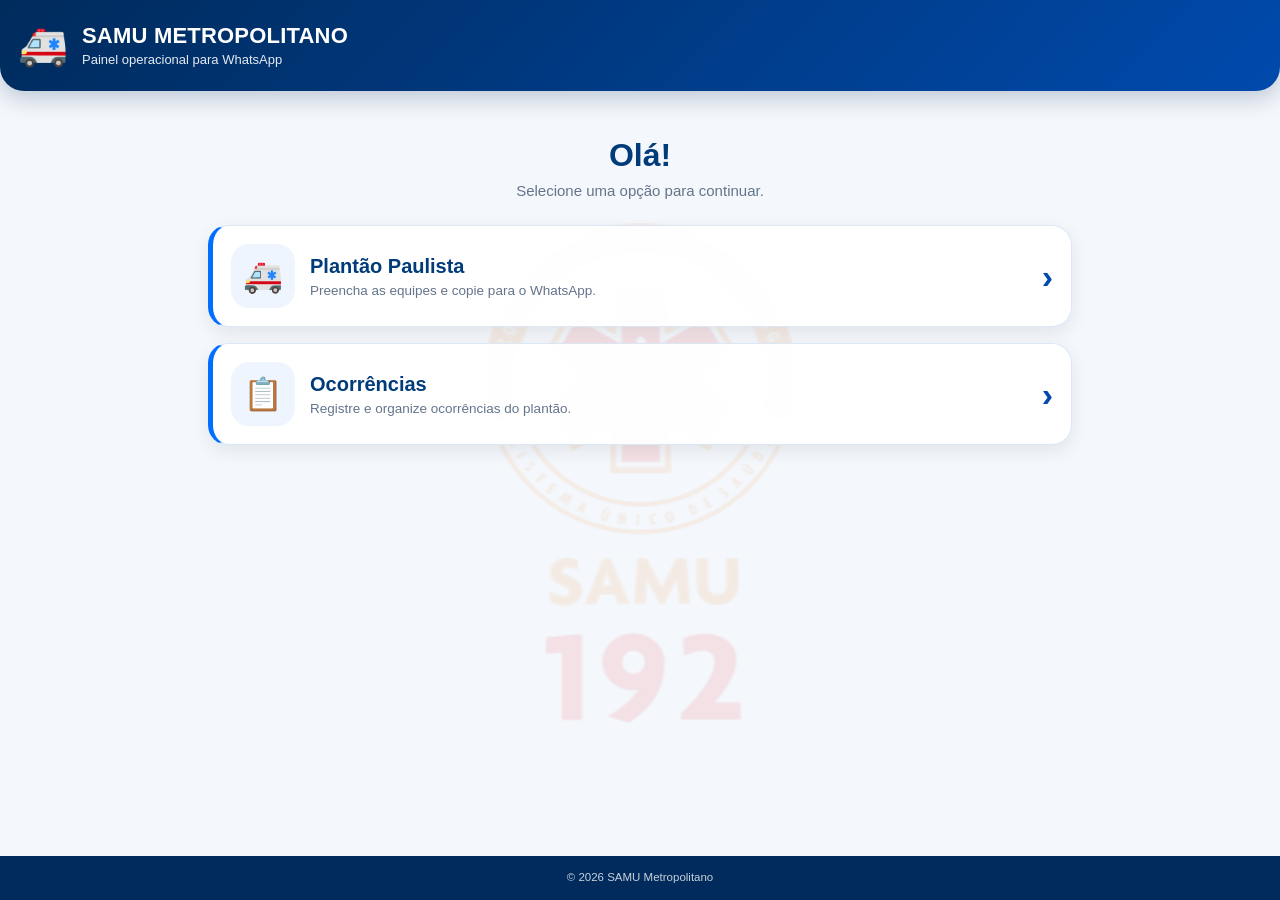
==== plantao.html @ abeb9617 "plantao.html" ====
<!DOCTYPE html>
<html lang="pt-BR">
<head>
  <meta charset="UTF-8">
  <meta name="viewport" content="width=device-width, initial-scale=1.0">
  <title>SAMU Metropolitano</title>
  <link rel="stylesheet" href="style.css">
</head>
<body>

<header class="app-header">
  <div class="logo">🚑</div>

  <div>
    <h1>SAMU Metropolitano</h1>
    <p>Painel operacional para WhatsApp</p>
  </div>
</header>

<main class="menu-container">

  <section class="menu-intro">
    <h2>Olá!</h2>
    <p>Selecione uma opção para continuar.</p>
  </section>

  <a href="plantao.html" class="menu-card">
    <div class="card-info">
      <div class="icone">🚑</div>

      <div>
        <h3>Plantão Paulista</h3>
        <p>Preencha as equipes e copie para o WhatsApp.</p>
      </div>
    </div>

    <span class="seta">›</span>
  </a>

  <a href="ocorrencias.html" class="menu-card">
    <div class="card-info">
      <div class="icone">📋</div>

      <div>
        <h3>Ocorrências</h3>
        <p>Registre e organize ocorrências do plantão.</p>
      </div>
    </div>

    <span class="seta">›</span>
  </a>

</main>

<footer>
  © 2026 SAMU Metropolitano
</footer>

</body>
</html>
---- style.css ----
:root {
  --azul-900: #002b5c;
  --azul-800: #003b7a;
  --azul-700: #004aad;
  --azul-500: #006eff;
  --azul-100: #eef5ff;

  --verde: #12a538;
  --verde-sucesso: #16a34a;
  --vermelho: #dc2626;
  --laranja: #f59e0b;

  --texto: #0f172a;
  --texto-suave: #64748b;
  --borda: #dbe7f5;
  --fundo: #f4f7fb;
  --card: #ffffff;

  --raio-card: 18px;
  --sombra: 0 6px 18px rgba(15, 23, 42, 0.08);
  --sombra-forte: 0 8px 22px rgba(0, 43, 92, 0.22);
  --transicao: 180ms ease;
}

* {
  margin: 0;
  padding: 0;
  box-sizing: border-box;
  font-family: -apple-system, BlinkMacSystemFont, "Segoe UI", Roboto, Arial, sans-serif;
  -webkit-tap-highlight-color: transparent;
}

html {
  scroll-behavior: smooth;
  text-size-adjust: 100%;
  -webkit-text-size-adjust: 100%;
}

body {
  background: var(--fundo);
  color: var(--texto);
  min-height: 100vh;
  display: flex;
  flex-direction: column;
  overflow-x: hidden;
}

/* HEADER */

.app-header {
  background: linear-gradient(135deg, var(--azul-900), var(--azul-700));
  color: white;
  padding: calc(22px + env(safe-area-inset-top)) 18px 22px;
  display: flex;
  align-items: center;
  gap: 14px;
  border-bottom-left-radius: 24px;
  border-bottom-right-radius: 24px;
  box-shadow: var(--sombra-forte);
  animation: entradaTopo 300ms ease both;
}

.logo {
  font-size: 40px;
  flex-shrink: 0;
}

.app-header h1 {
  text-transform: uppercase;
  font-size: 22px;
  line-height: 1.1;
  letter-spacing: 0.2px;
}

.app-header p {
  font-size: 13px;
  opacity: 0.9;
  margin-top: 4px;
}

/* MENU PRINCIPAL */

.menu-container {
  flex: 1;
  width: 100%;
  max-width: 900px;
  margin: 28px auto;
  padding: 18px;
  position: relative;
  z-index: 1;
  animation: subirSuave 350ms ease both;
}

.menu-container::before {
  content: "";
  position: fixed;
  top: 50%;
  left: 50%;
  width: 500px;
  height: 500px;
  transform: translate(-50%, -50%);
  background-image: url("logo-samu.png");
  background-repeat: no-repeat;
  background-position: center;
  background-size: contain;
  opacity: 0.10;
  pointer-events: none;
  z-index: -1;
  will-change: transform;
}

.menu-intro {
  text-align: center;
  margin-bottom: 26px;
  background: transparent;
  box-shadow: none;
  padding: 0;
}

.menu-intro h2 {
  font-size: 32px;
  color: var(--azul-800);
  margin-bottom: 8px;
}

.menu-intro p {
  color: var(--texto-suave);
  font-size: 15px;
}

.menu-card {
  background: rgba(255, 255, 255, 0.94);
  backdrop-filter: blur(8px);
  -webkit-backdrop-filter: blur(8px);
  border: 1px solid var(--borda);
  border-left: 5px solid var(--azul-500);
  border-radius: 20px;
  padding: 18px;
  margin-bottom: 16px;
  display: flex;
  align-items: center;
  justify-content: space-between;
  gap: 14px;
  text-decoration: none;
  color: inherit;
  box-shadow: var(--sombra);
  transition: transform var(--transicao), box-shadow var(--transicao), border-color var(--transicao);
}

.menu-card:hover {
  transform: translateY(-3px);
  box-shadow: 0 12px 26px rgba(15, 23, 42, 0.11);
}

.menu-card:active {
  transform: scale(0.985);
}

.card-info {
  display: flex;
  align-items: center;
  gap: 15px;
}

.icone {
  width: 64px;
  height: 64px;
  border-radius: 18px;
  background: var(--azul-100);
  display: flex;
  align-items: center;
  justify-content: center;
  font-size: 32px;
  flex-shrink: 0;
}

.menu-card h3 {
  color: var(--azul-800);
  font-size: 20px;
  margin-bottom: 5px;
}

.menu-card p {
  color: var(--texto-suave);
  font-size: 13.5px;
}

.seta {
  color: var(--azul-700);
  font-size: 34px;
  font-weight: bold;
  flex-shrink: 0;
  transition: transform var(--transicao);
}

.menu-card:active .seta {
  transform: translateX(3px);
}

/* PLANTÃO */

.voltar {
  display: inline-block;
  width: fit-content;
  margin: 16px 16px 0;
  padding: 10px 14px;
  background: var(--azul-700);
  color: white;
  text-decoration: none;
  border-radius: 12px;
  font-size: 14px;
  font-weight: 700;
  box-shadow: 0 4px 12px rgba(0, 74, 173, 0.2);
  transition: transform var(--transicao), opacity var(--transicao);
}

.voltar:active {
  transform: scale(0.98);
}

.plantao-layout {
  flex: 1;
  display: grid;
  grid-template-columns: 1fr 1fr;
  gap: 22px;
  padding: 22px;
  animation: subirSuave 350ms ease both;
}

section {
  background: var(--card);
  border-radius: var(--raio-card);
  padding: 18px;
  box-shadow: var(--sombra);
}

h2 {
  color: var(--azul-800);
  margin-bottom: 18px;
  font-size: 20px;
}

.card {
  border: 1px solid var(--borda);
  border-left: 5px solid var(--azul-500);
  border-radius: 16px;
  padding: 15px;
  margin-bottom: 16px;
  background: #fbfdff;
}

.card h3 {
  margin-bottom: 14px;
  color: var(--azul-800);
  font-size: 18px;
}

.campo {
  margin-bottom: 12px;
}

.campo label {
  display: block;
  font-weight: 700;
  margin-bottom: 6px;
  font-size: 14px;
  color: #1e293b;
}

.campo input,
.campo select {
  width: 100%;
  min-height: 46px;
  padding: 12px;
  border: 1px solid #cfd8e3;
  border-radius: 12px;
  font-size: 16px;
  background: white;
  color: var(--texto);
  outline: none;
  transition: border-color var(--transicao), box-shadow var(--transicao), background var(--transicao);
}

.campo input:focus,
.campo select:focus,
textarea:focus {
  border-color: var(--azul-500);
  box-shadow: 0 0 0 3px rgba(0, 110, 255, 0.12);
}

.botoes {
  display: flex;
  gap: 12px;
  background: white;
  padding-top: 10px;
}

button {
  width: 100%;
  min-height: 48px;
  padding: 14px;
  background: var(--azul-500);
  color: white;
  border: none;
  border-radius: 14px;
  font-size: 15px;
  font-weight: 800;
  cursor: pointer;
  box-shadow: 0 4px 12px rgba(0, 110, 255, 0.25);
  transition: transform 120ms ease, box-shadow 180ms ease, background 180ms ease, opacity 180ms ease;
  touch-action: manipulation;
}

button:active {
  transform: scale(0.97);
  box-shadow: 0 2px 8px rgba(0, 110, 255, 0.18);
}

.limpar {
  background: white;
  color: #e63946;
  border: 1px solid #e63946;
  box-shadow: none;
}

.whatsapp {
  background: var(--verde);
  margin-top: 15px;
  box-shadow: 0 4px 12px rgba(18, 165, 56, 0.25);
}

textarea {
  width: 100%;
  min-height: 650px;
  resize: vertical;
  padding: 16px;
  border-radius: 16px;
  border: 1px solid #b7e4c7;
  background: #f1fff5;
  font-size: 15px;
  line-height: 1.5;
  color: var(--texto);
  outline: none;
}

/* BOTÕES DA EQUIPE MOTO */

.botoes-moto {
  display: flex;
  gap: 10px;
  margin-bottom: 14px;
}

.botao-adicionar {
  background: var(--azul-100);
  color: var(--azul-700);
  border: 1px dashed var(--azul-500);
  box-shadow: none;
}

.botao-remover {
  background: #fff1f2;
  color: var(--vermelho);
  border: 1px dashed var(--vermelho);
  box-shadow: none;
}

/* EFEITO GERAR MENSAGEM */

.botao-gerando {
  background: var(--laranja) !important;
  transform: scale(0.98);
}

.botao-sucesso {
  background: var(--verde-sucesso) !important;
}

/* FOOTER */

footer {
  margin-top: auto;
  text-align: center;
  padding: 13px 14px calc(15px + env(safe-area-inset-bottom));
  background: var(--azul-900);
  color: rgba(255, 255, 255, 0.78);
  font-size: 11.5px;
  line-height: 1.4;
}

/* ANIMAÇÕES */

@keyframes entradaTopo {
  from {
    opacity: 0;
    transform: translateY(-8px);
  }
  to {
    opacity: 1;
    transform: translateY(0);
  }
}

@keyframes subirSuave {
  from {
    opacity: 0;
    transform: translateY(10px);
  }
  to {
    opacity: 1;
    transform: translateY(0);
  }
}


/* MOBILE */

@media (max-width: 900px) {
  body {
    background: #eef4fb;
  }

  .app-header {
    padding: calc(20px + env(safe-area-inset-top)) 16px 20px;
  }

  .logo {
    font-size: 36px;
  }

  .app-header h1 {
    font-size: 19px;
  }

  .app-header p {
    font-size: 12.5px;
  }

  .plantao-layout {
    grid-template-columns: 1fr;
    padding: 16px;
    gap: 16px;
  }

  section {
    padding: 16px;
    border-radius: 18px;
  }

  .botoes {
    flex-direction: column;
  }

  textarea {
    min-height: 420px;
  }

  .menu-container {
    padding: 16px;
    margin-top: 20px;
  }

  .menu-container::before {
    width: 420px;
    height: 420px;
    opacity: 0.10;
  }

  .menu-intro h2 {
    font-size: 28px;
  }

  .menu-intro p {
    font-size: 14px;
  }

  .menu-card {
    padding: 16px;
    border-radius: 18px;
  }

  .icone {
    width: 58px;
    height: 58px;
    font-size: 28px;
  }

  .menu-card h3 {
    font-size: 17px;
  }

  .menu-card p {
    font-size: 12.5px;
  }
}

@media (max-width: 600px) {
  .botoes-moto {
    flex-direction: column;
  }
}

@media (max-width: 480px) {
  .app-header {
    align-items: flex-start;
  }

  .logo {
    font-size: 32px;
  }

  .app-header h1 {
    font-size: 17px;
  }

  .card-info {
    gap: 12px;
  }

  .seta {
    font-size: 28px;
  }

  .card {
    padding: 14px;
  }

  button {
    font-size: 14.5px;
  }

  .menu-container::before {
    width: 330px;
    height: 330px;
    opacity: 0.11;
  }

  footer {
    font-size: 11px;
    padding-bottom: calc(16px + env(safe-area-inset-bottom));
  }
}

/* PERFORMANCE / ACESSIBILIDADE */

@media (prefers-reduced-motion: reduce) {
  * {
    animation: none !important;
    transition: none !important;
    scroll-behavior: auto !important;
  }
}

@supports not (backdrop-filter: blur(8px)) {
  .menu-card {
    background: white;
  }
}
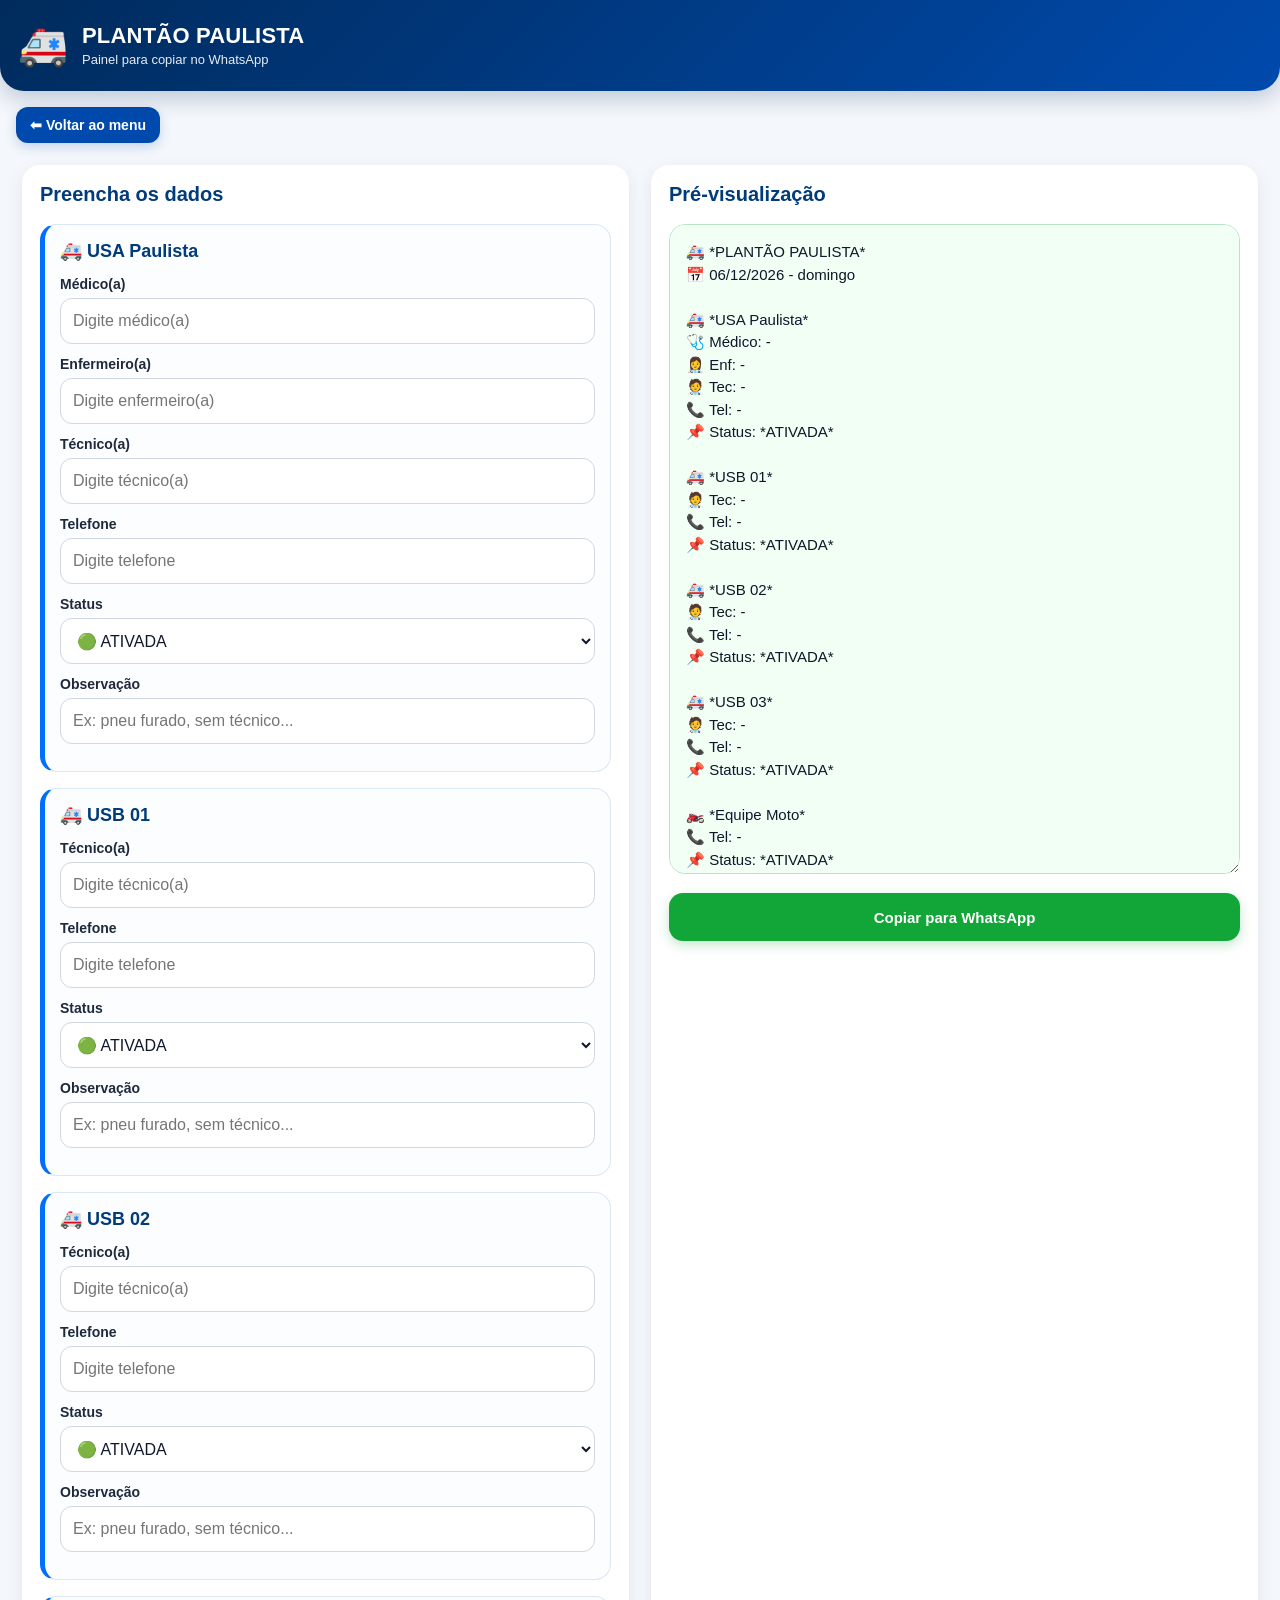
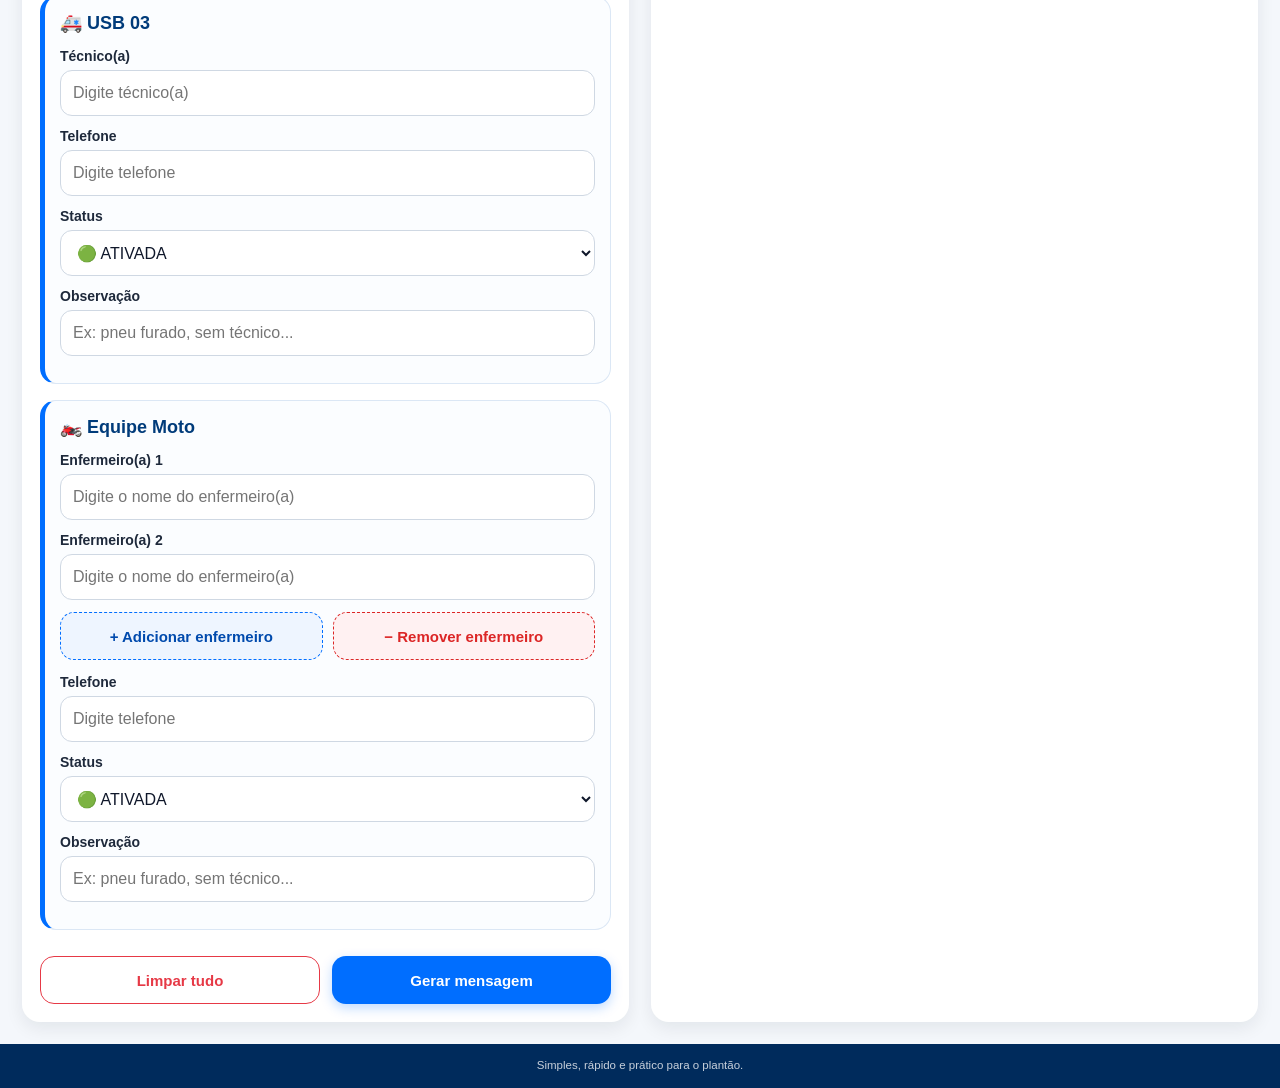
==== commit 7552f572: "plantao.html" ====
--- a/plantao.html
+++ b/plantao.html
@@ -3,7 +3,7 @@
 <head>
   <meta charset="UTF-8">
   <meta name="viewport" content="width=device-width, initial-scale=1.0">
-  <title>SAMU Metropolitano</title>
+  <title>Plantão Paulista</title>
   <link rel="stylesheet" href="style.css">
 </head>
 <body>
@@ -12,49 +12,42 @@
   <div class="logo">🚑</div>
 
   <div>
-    <h1>SAMU Metropolitano</h1>
-    <p>Painel operacional para WhatsApp</p>
+    <h1>Plantão Paulista</h1>
+    <p>Painel para copiar no WhatsApp</p>
   </div>
 </header>
 
-<main class="menu-container">
+<a href="index.html" class="voltar">⬅ Voltar ao menu</a>
 
-  <section class="menu-intro">
-    <h2>Olá!</h2>
-    <p>Selecione uma opção para continuar.</p>
+<main class="plantao-layout">
+  <section class="formulario">
+    <h2>Preencha os dados</h2>
+
+    <div id="ambulancias"></div>
+
+    <div class="botoes">
+      <button class="limpar" onclick="limparTudo()">Limpar tudo</button>
+      <button id="btnGerar" onclick="gerarMensagem()">
+  Gerar mensagem
+</button>
+    </div>
   </section>
 
-  <a href="plantao.html" class="menu-card">
-    <div class="card-info">
-      <div class="icone">🚑</div>
+  <section class="preview">
+    <h2>Pré-visualização</h2>
 
-      <div>
-        <h3>Plantão Paulista</h3>
-        <p>Preencha as equipes e copie para o WhatsApp.</p>
-      </div>
-    </div>
+    <textarea id="mensagem" readonly></textarea>
 
-    <span class="seta">›</span>
-  </a>
-
-  <a href="ocorrencias.html" class="menu-card">
-    <div class="card-info">
-      <div class="icone">📋</div>
-
-      <div>
-        <h3>Ocorrências</h3>
-        <p>Registre e organize ocorrências do plantão.</p>
-      </div>
-    </div>
-
-    <span class="seta">›</span>
-  </a>
-
+    <button class="whatsapp" onclick="copiarMensagem()">
+      Copiar para WhatsApp
+    </button>
+  </section>
 </main>
 
 <footer>
-  © 2026 SAMU Metropolitano
+  Simples, rápido e prático para o plantão.
 </footer>
 
+<script src="script.js"></script>
 </body>
 </html>
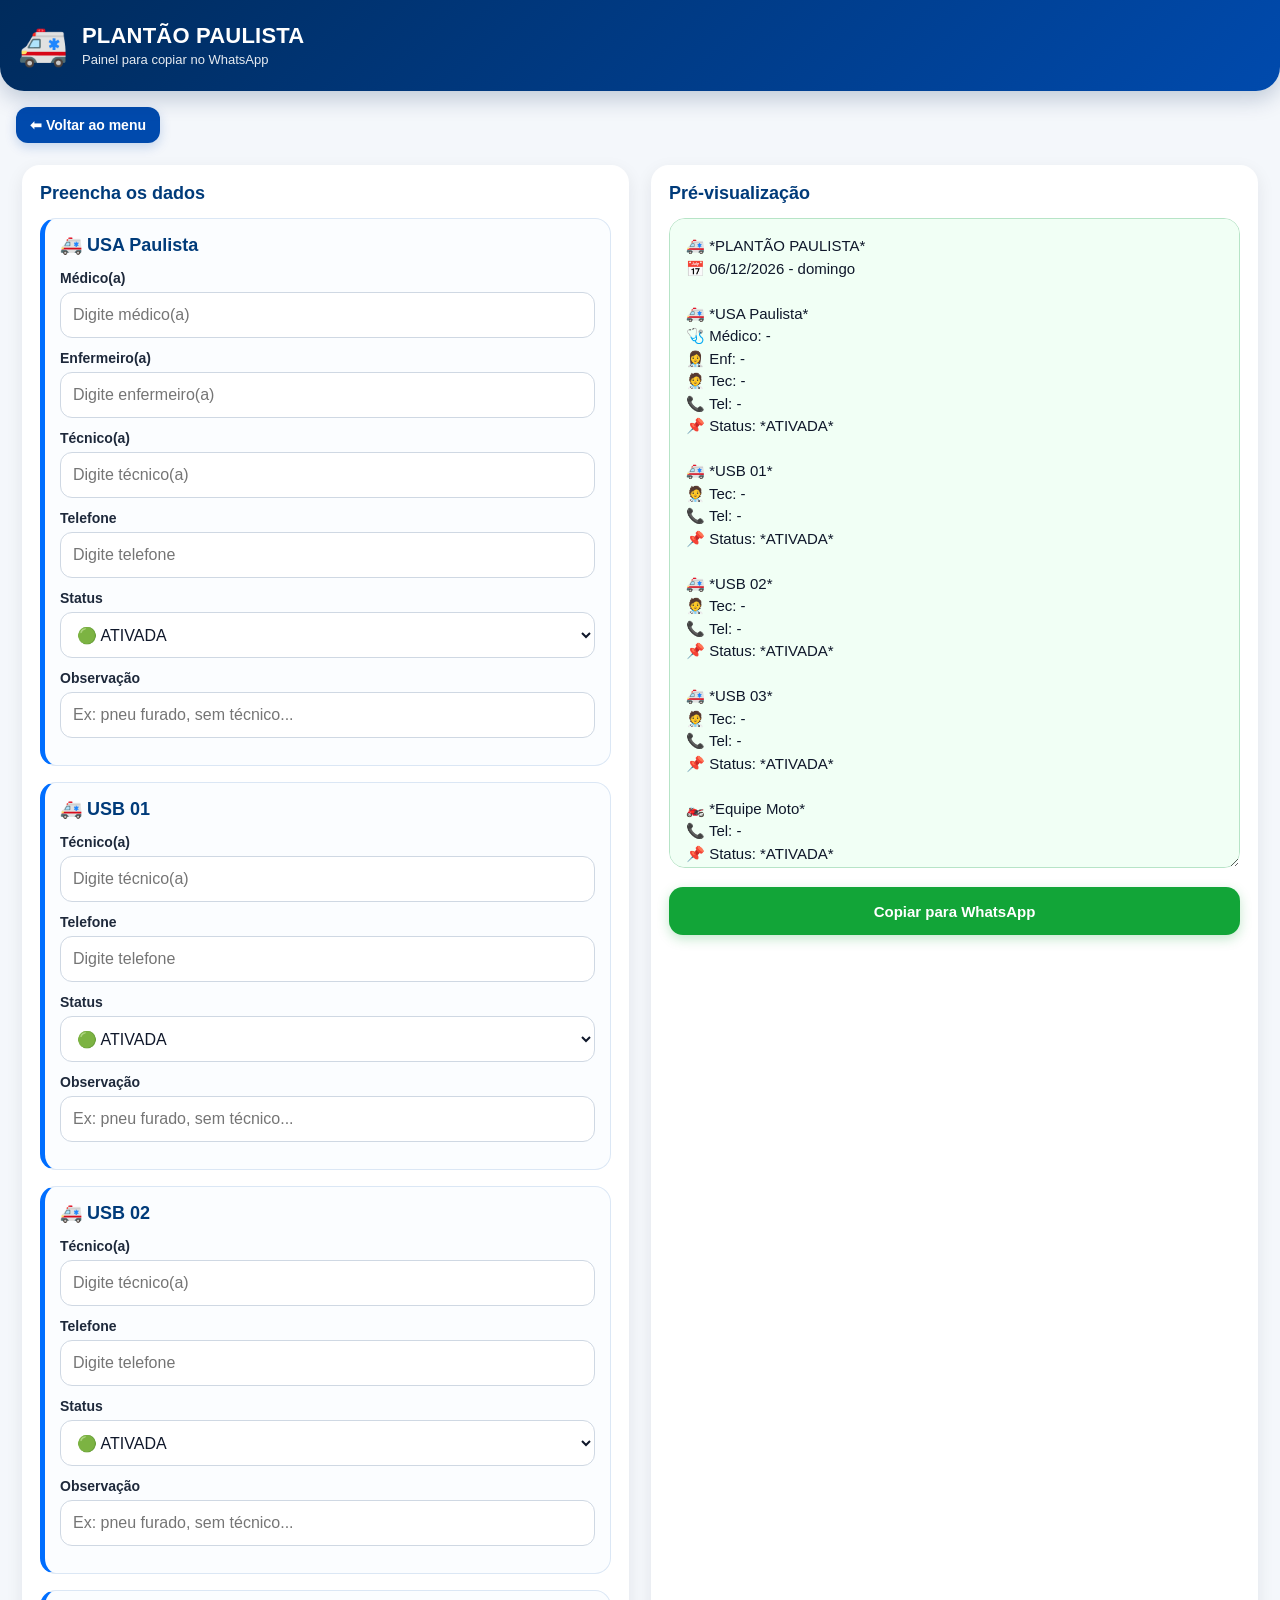
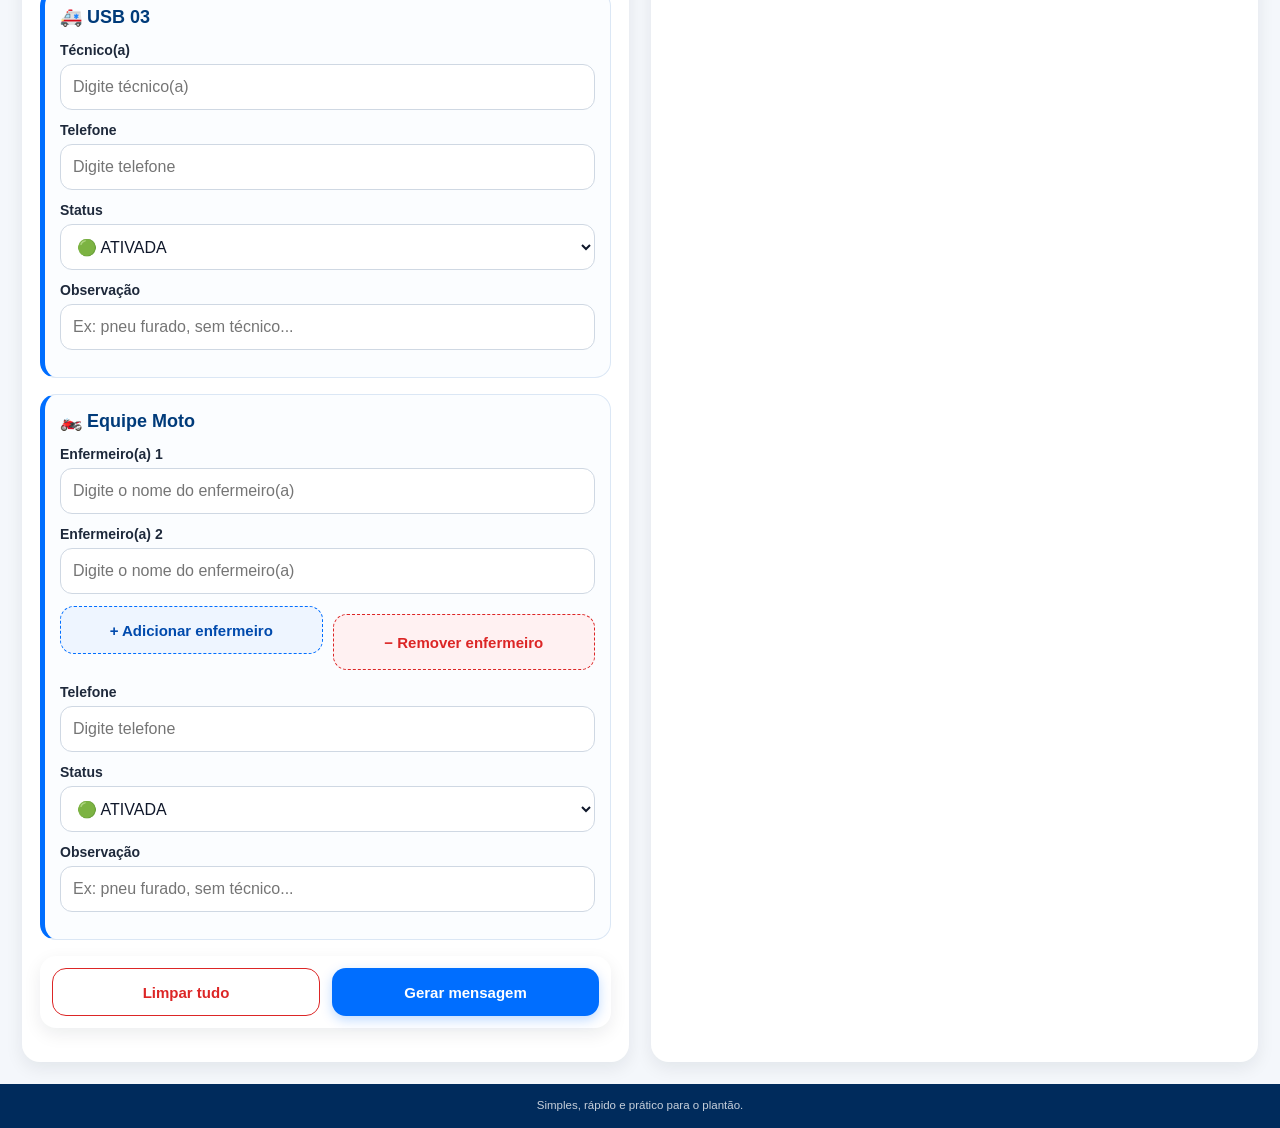
==== commit 488d7806: "Add files via upload" ====
--- a/plantao.html
+++ b/plantao.html
@@ -50,4 +50,4 @@
 
 <script src="script.js"></script>
 </body>
-</html>
+</html>
--- a/style.css
+++ b/style.css
@@ -78,7 +78,7 @@
   margin-top: 4px;
 }
 
-/* MENU PRINCIPAL */
+/* MENU */
 
 .menu-container {
   flex: 1;
@@ -106,15 +106,11 @@
   opacity: 0.10;
   pointer-events: none;
   z-index: -1;
-  will-change: transform;
 }
 
 .menu-intro {
   text-align: center;
   margin-bottom: 26px;
-  background: transparent;
-  box-shadow: none;
-  padding: 0;
 }
 
 .menu-intro h2 {
@@ -144,7 +140,7 @@
   text-decoration: none;
   color: inherit;
   box-shadow: var(--sombra);
-  transition: transform var(--transicao), box-shadow var(--transicao), border-color var(--transicao);
+  transition: transform var(--transicao), box-shadow var(--transicao);
 }
 
 .menu-card:hover {
@@ -190,14 +186,9 @@
   font-size: 34px;
   font-weight: bold;
   flex-shrink: 0;
-  transition: transform var(--transicao);
-}
-
-.menu-card:active .seta {
-  transform: translateX(3px);
-}
-
-/* PLANTÃO */
+}
+
+/* LAYOUT */
 
 .voltar {
   display: inline-block;
@@ -211,7 +202,6 @@
   font-size: 14px;
   font-weight: 700;
   box-shadow: 0 4px 12px rgba(0, 74, 173, 0.2);
-  transition: transform var(--transicao), opacity var(--transicao);
 }
 
 .voltar:active {
@@ -234,12 +224,6 @@
   box-shadow: var(--sombra);
 }
 
-h2 {
-  color: var(--azul-800);
-  margin-bottom: 18px;
-  font-size: 20px;
-}
-
 .card {
   border: 1px solid var(--borda);
   border-left: 5px solid var(--azul-500);
@@ -249,11 +233,14 @@
   background: #fbfdff;
 }
 
-.card h3 {
+.card h3,
+h2 {
   margin-bottom: 14px;
   color: var(--azul-800);
   font-size: 18px;
 }
+
+/* CAMPOS */
 
 .campo {
   margin-bottom: 12px;
@@ -268,7 +255,8 @@
 }
 
 .campo input,
-.campo select {
+.campo select,
+.campo textarea {
   width: 100%;
   min-height: 46px;
   padding: 12px;
@@ -278,21 +266,48 @@
   background: white;
   color: var(--texto);
   outline: none;
-  transition: border-color var(--transicao), box-shadow var(--transicao), background var(--transicao);
+  transition: border-color var(--transicao), box-shadow var(--transicao);
 }
 
 .campo input:focus,
 .campo select:focus,
+.campo textarea:focus,
 textarea:focus {
   border-color: var(--azul-500);
   box-shadow: 0 0 0 3px rgba(0, 110, 255, 0.12);
 }
 
-.botoes {
+textarea {
+  width: 100%;
+  min-height: 650px;
+  resize: vertical;
+  padding: 16px;
+  border-radius: 16px;
+  border: 1px solid #b7e4c7;
+  background: #f1fff5;
+  font-size: 15px;
+  line-height: 1.5;
+  color: var(--texto);
+  outline: none;
+}
+
+.campo textarea {
+  min-height: 120px;
+  background: white;
+  border: 1px solid #cfd8e3;
+}
+
+/* BOTÕES */
+
+.botoes,
+.acoes {
   display: flex;
   gap: 12px;
   background: white;
-  padding-top: 10px;
+  padding: 12px;
+  border-radius: 16px;
+  box-shadow: var(--sombra);
+  margin-bottom: 16px;
 }
 
 button {
@@ -307,7 +322,7 @@
   font-weight: 800;
   cursor: pointer;
   box-shadow: 0 4px 12px rgba(0, 110, 255, 0.25);
-  transition: transform 120ms ease, box-shadow 180ms ease, background 180ms ease, opacity 180ms ease;
+  transition: transform 120ms ease, box-shadow 180ms ease, background 180ms ease;
   touch-action: manipulation;
 }
 
@@ -318,8 +333,8 @@
 
 .limpar {
   background: white;
-  color: #e63946;
-  border: 1px solid #e63946;
+  color: var(--vermelho);
+  border: 1px solid var(--vermelho);
   box-shadow: none;
 }
 
@@ -327,28 +342,6 @@
   background: var(--verde);
   margin-top: 15px;
   box-shadow: 0 4px 12px rgba(18, 165, 56, 0.25);
-}
-
-textarea {
-  width: 100%;
-  min-height: 650px;
-  resize: vertical;
-  padding: 16px;
-  border-radius: 16px;
-  border: 1px solid #b7e4c7;
-  background: #f1fff5;
-  font-size: 15px;
-  line-height: 1.5;
-  color: var(--texto);
-  outline: none;
-}
-
-/* BOTÕES DA EQUIPE MOTO */
-
-.botoes-moto {
-  display: flex;
-  gap: 10px;
-  margin-bottom: 14px;
 }
 
 .botao-adicionar {
@@ -356,6 +349,7 @@
   color: var(--azul-700);
   border: 1px dashed var(--azul-500);
   box-shadow: none;
+  margin-bottom: 16px;
 }
 
 .botao-remover {
@@ -363,9 +357,38 @@
   color: var(--vermelho);
   border: 1px dashed var(--vermelho);
   box-shadow: none;
-}
-
-/* EFEITO GERAR MENSAGEM */
+  margin-top: 8px;
+}
+
+.botoes-moto {
+  display: flex;
+  gap: 10px;
+  margin-bottom: 14px;
+}
+
+/* OCORRÊNCIAS */
+
+.paciente-card {
+  position: relative;
+  background: #ffffff;
+  border-left-color: var(--verde-sucesso);
+}
+
+.paciente-card h3 {
+  color: var(--verde-sucesso);
+}
+
+#pacientes {
+  background: transparent;
+  padding: 0;
+  box-shadow: none;
+}
+
+#mensagemOcorrencia {
+  min-height: 520px;
+}
+
+/* EFEITOS */
 
 .botao-gerando {
   background: var(--laranja) !important;
@@ -412,7 +435,6 @@
   }
 }
 
-
 /* MOBILE */
 
 @media (max-width: 900px) {
@@ -447,11 +469,13 @@
     border-radius: 18px;
   }
 
-  .botoes {
+  .botoes,
+  .acoes {
     flex-direction: column;
   }
 
-  textarea {
+  textarea,
+  #mensagemOcorrencia {
     min-height: 420px;
   }
 
@@ -470,10 +494,6 @@
     font-size: 28px;
   }
 
-  .menu-intro p {
-    font-size: 14px;
-  }
-
   .menu-card {
     padding: 16px;
     border-radius: 18px;
@@ -541,7 +561,7 @@
   }
 }
 
-/* PERFORMANCE / ACESSIBILIDADE */
+/* ACESSIBILIDADE */
 
 @media (prefers-reduced-motion: reduce) {
   * {
@@ -555,4 +575,4 @@
   .menu-card {
     background: white;
   }
-}
+}
